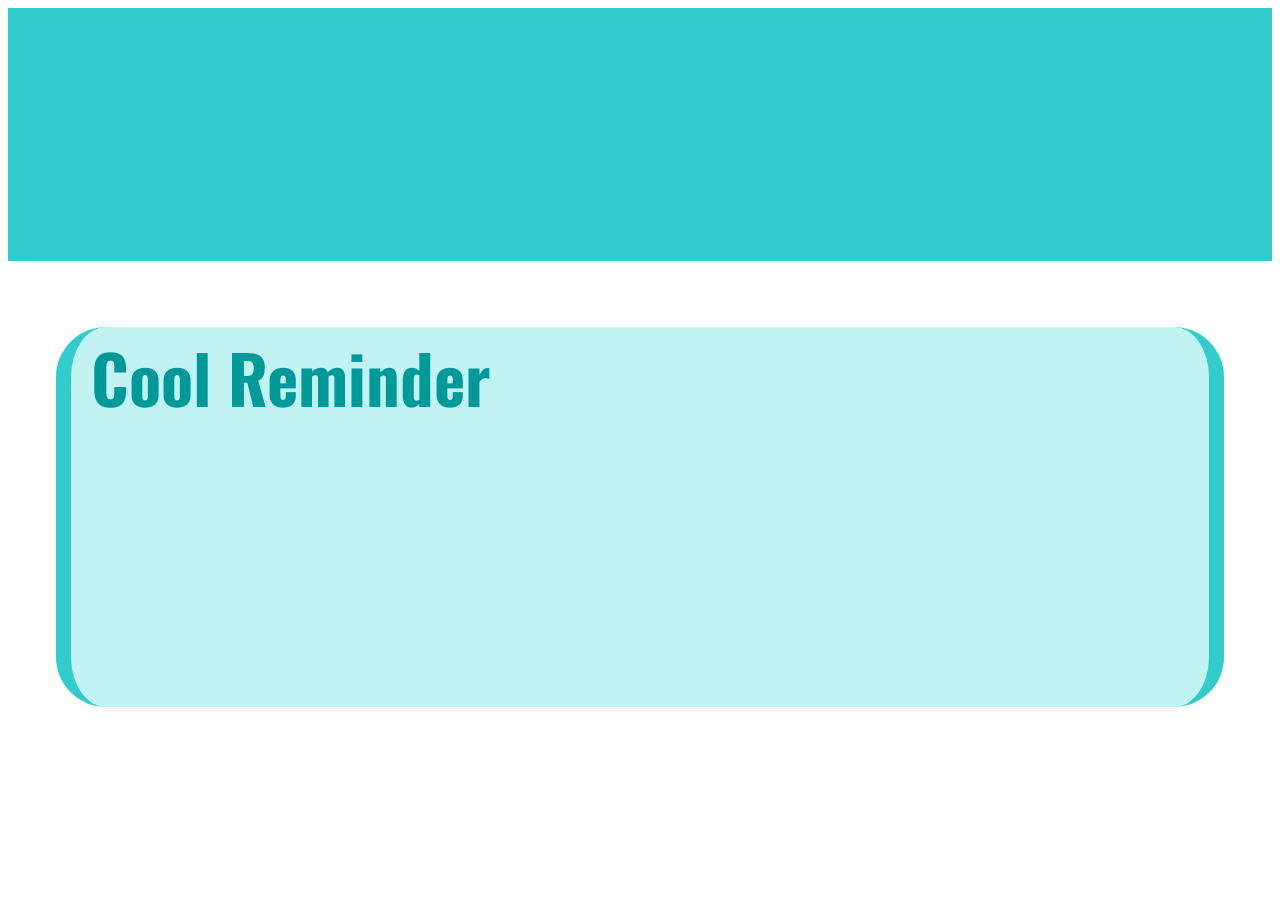
==== html/index.html @ 82d5d268 "added some more css stuff, mainly started on the little reminder boxes (and sooome js)" ====
<!DOCTYPE html>
<html>
    <head>
        <meta charset = "utf-8">
        <link rel = "stylesheet" type = "text/css" href = "../css/style.css">
        <title>App final</title>
    </head>
    <body>
        <header>

        </header>
        <!--Reminders-->
        <article id="remind_container">
            <article class="reminder_tab">
                <h1 class="reminder_name">Cool Reminder</h1>
                
            </article>
        </article>
    </body>
</html>
---- css/style.css ----
/* fonts */
@import url('https://fonts.googleapis.com/css?family=Oswald&display=swap');

/* style */
header {
    background-color: #33cccc;
    width: 100%;
    height: 0;
    padding-bottom: 20%;
}

.reminder_tab {
    background-color: #c2f3f3;
    width: 90%;
    height: 0;
    padding-bottom: 30%;
    margin: 0 auto;
    margin-top: 30px;
    border-radius: 50px;
    border-left: 15px solid #33cccc;
    border-right: 15px solid #33cccc;
}

.reminder_name {
    margin-left: 20px;
    font-family: 'Oswald', cursive;
    color: #099;
    font-size: 50pt;
}
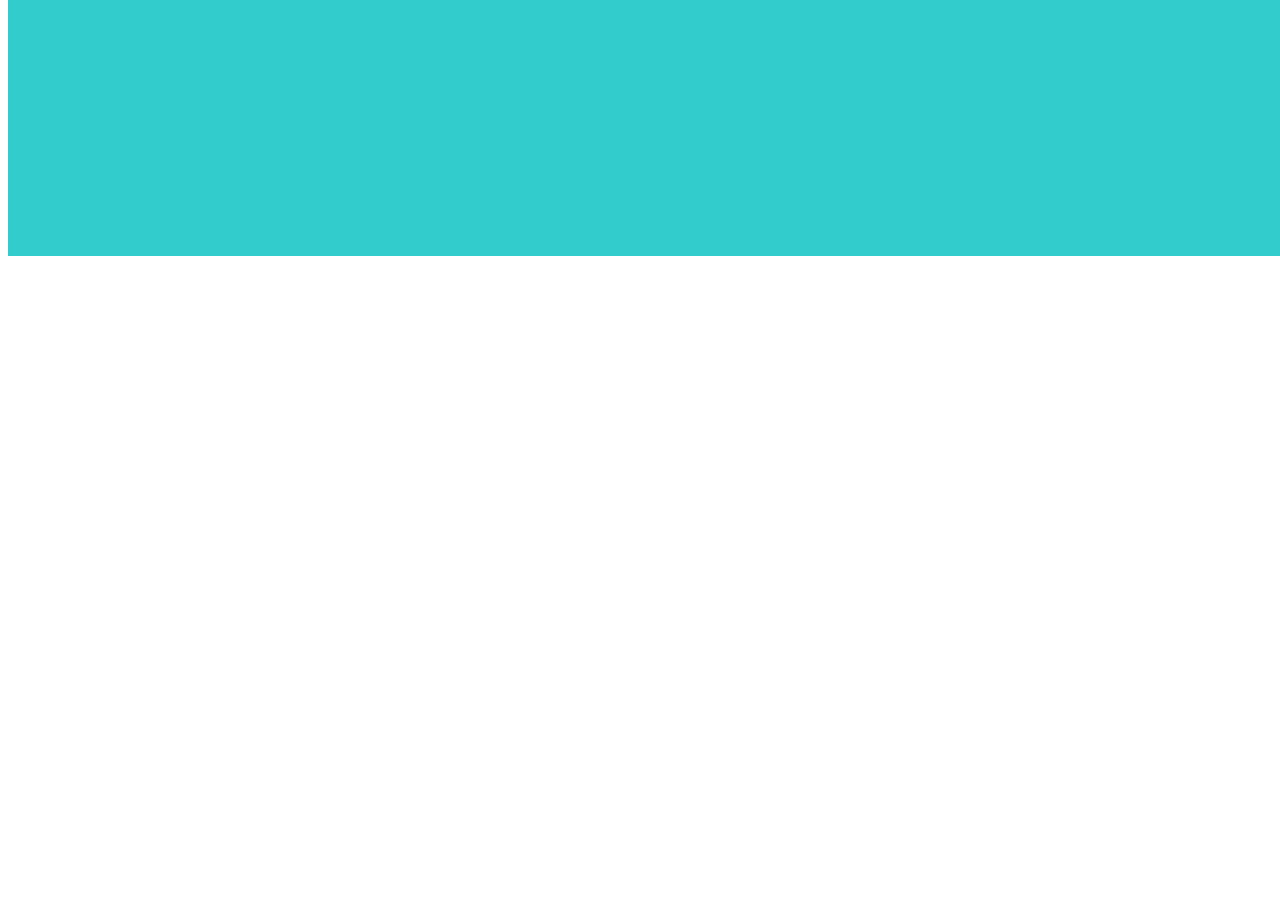
==== commit b0972584: "loop stuff works, gonna work on rest of info for reminders next" ====
--- a/html/index.html
+++ b/html/index.html
@@ -6,15 +6,12 @@
         <title>App final</title>
     </head>
     <body>
-        <header>
+        <header class = 'sticky'>
 
         </header>
         <!--Reminders-->
         <article id="remind_container">
-            <article class="reminder_tab">
-                <h1 class="reminder_name">Cool Reminder</h1>
-                
-            </article>
+            <script src="../js/index.js"></script>
         </article>
     </body>
 </html>
--- a/css/style.css
+++ b/css/style.css
@@ -6,6 +6,11 @@
     background-color: #33cccc;
     width: 100%;
     height: 0;
+    padding-bottom: 20%;
+}
+
+#remind_container {
+    padding-top: 20%;
     padding-bottom: 20%;
 }
 
@@ -26,4 +31,10 @@
     font-family: 'Oswald', cursive;
     color: #099;
     font-size: 50pt;
+}
+
+.sticky {
+    position: fixed;
+    top: 0;
+    width: 100%;
 }
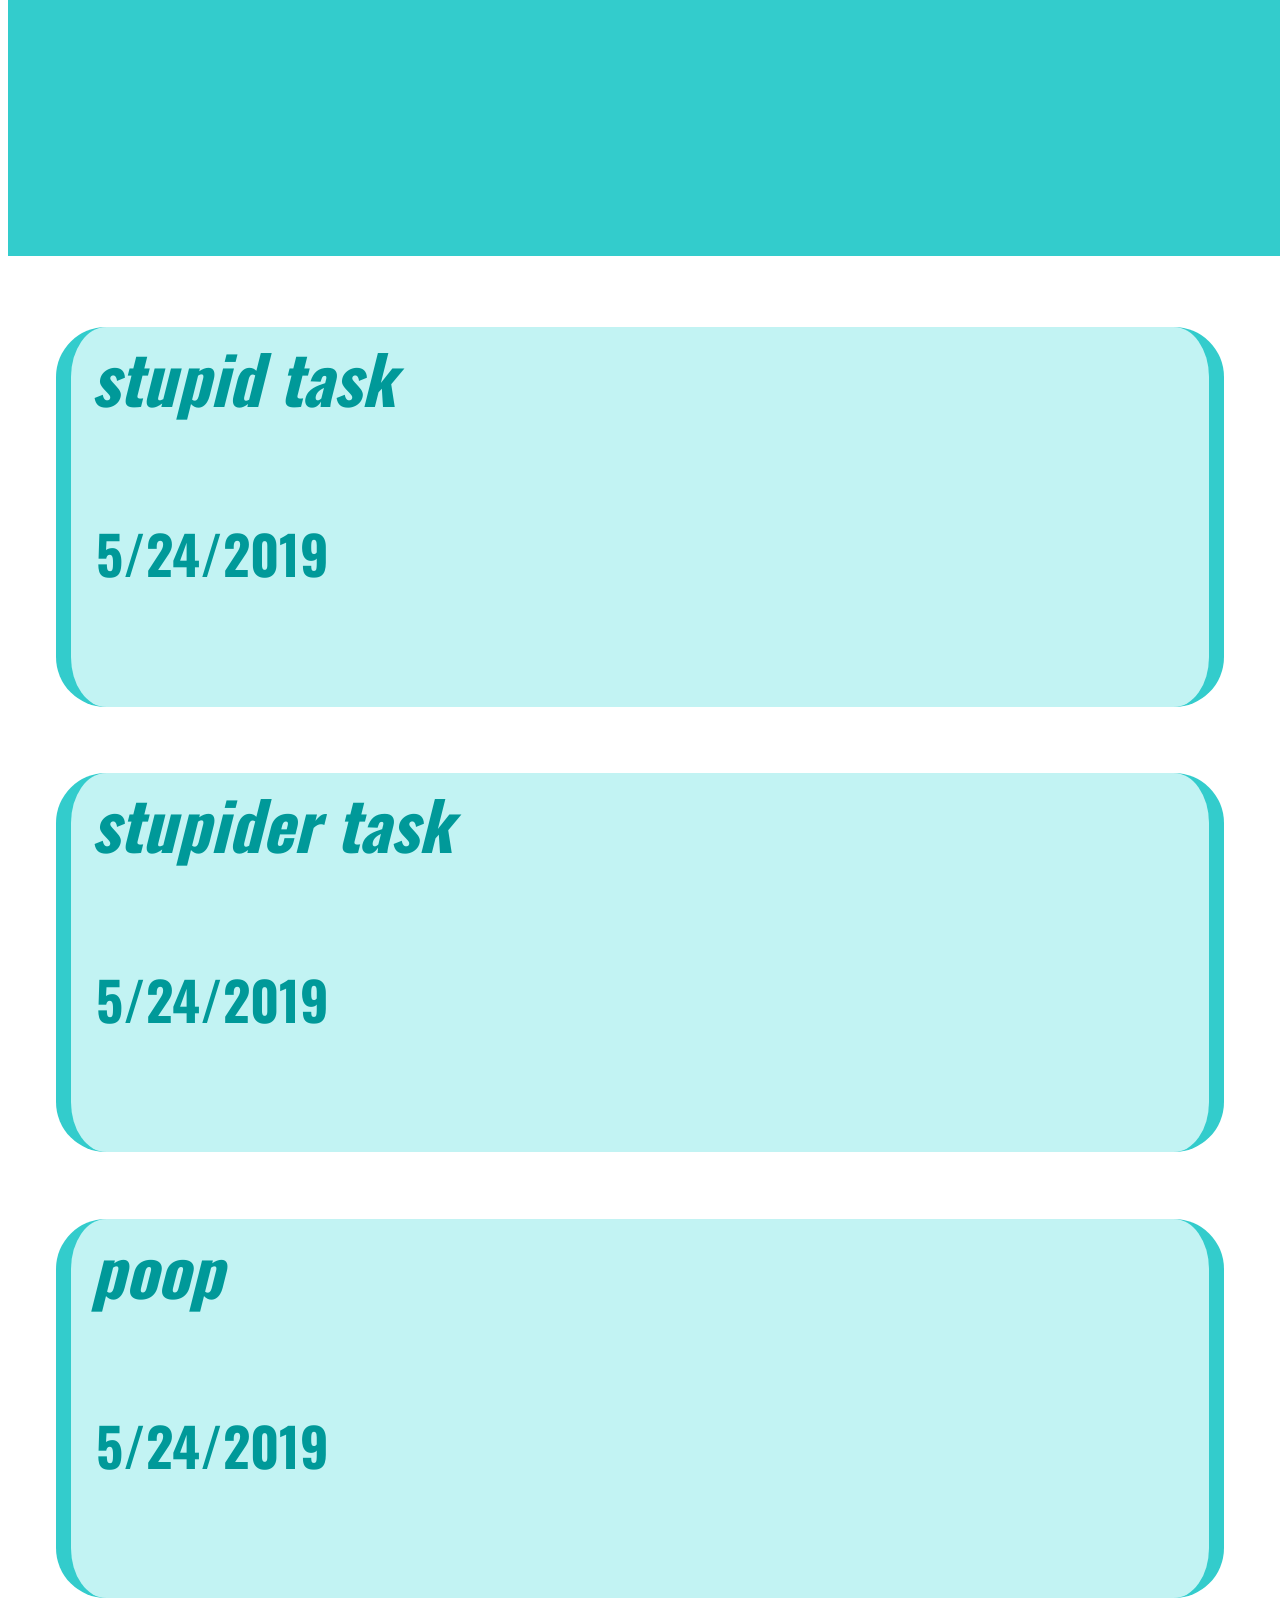
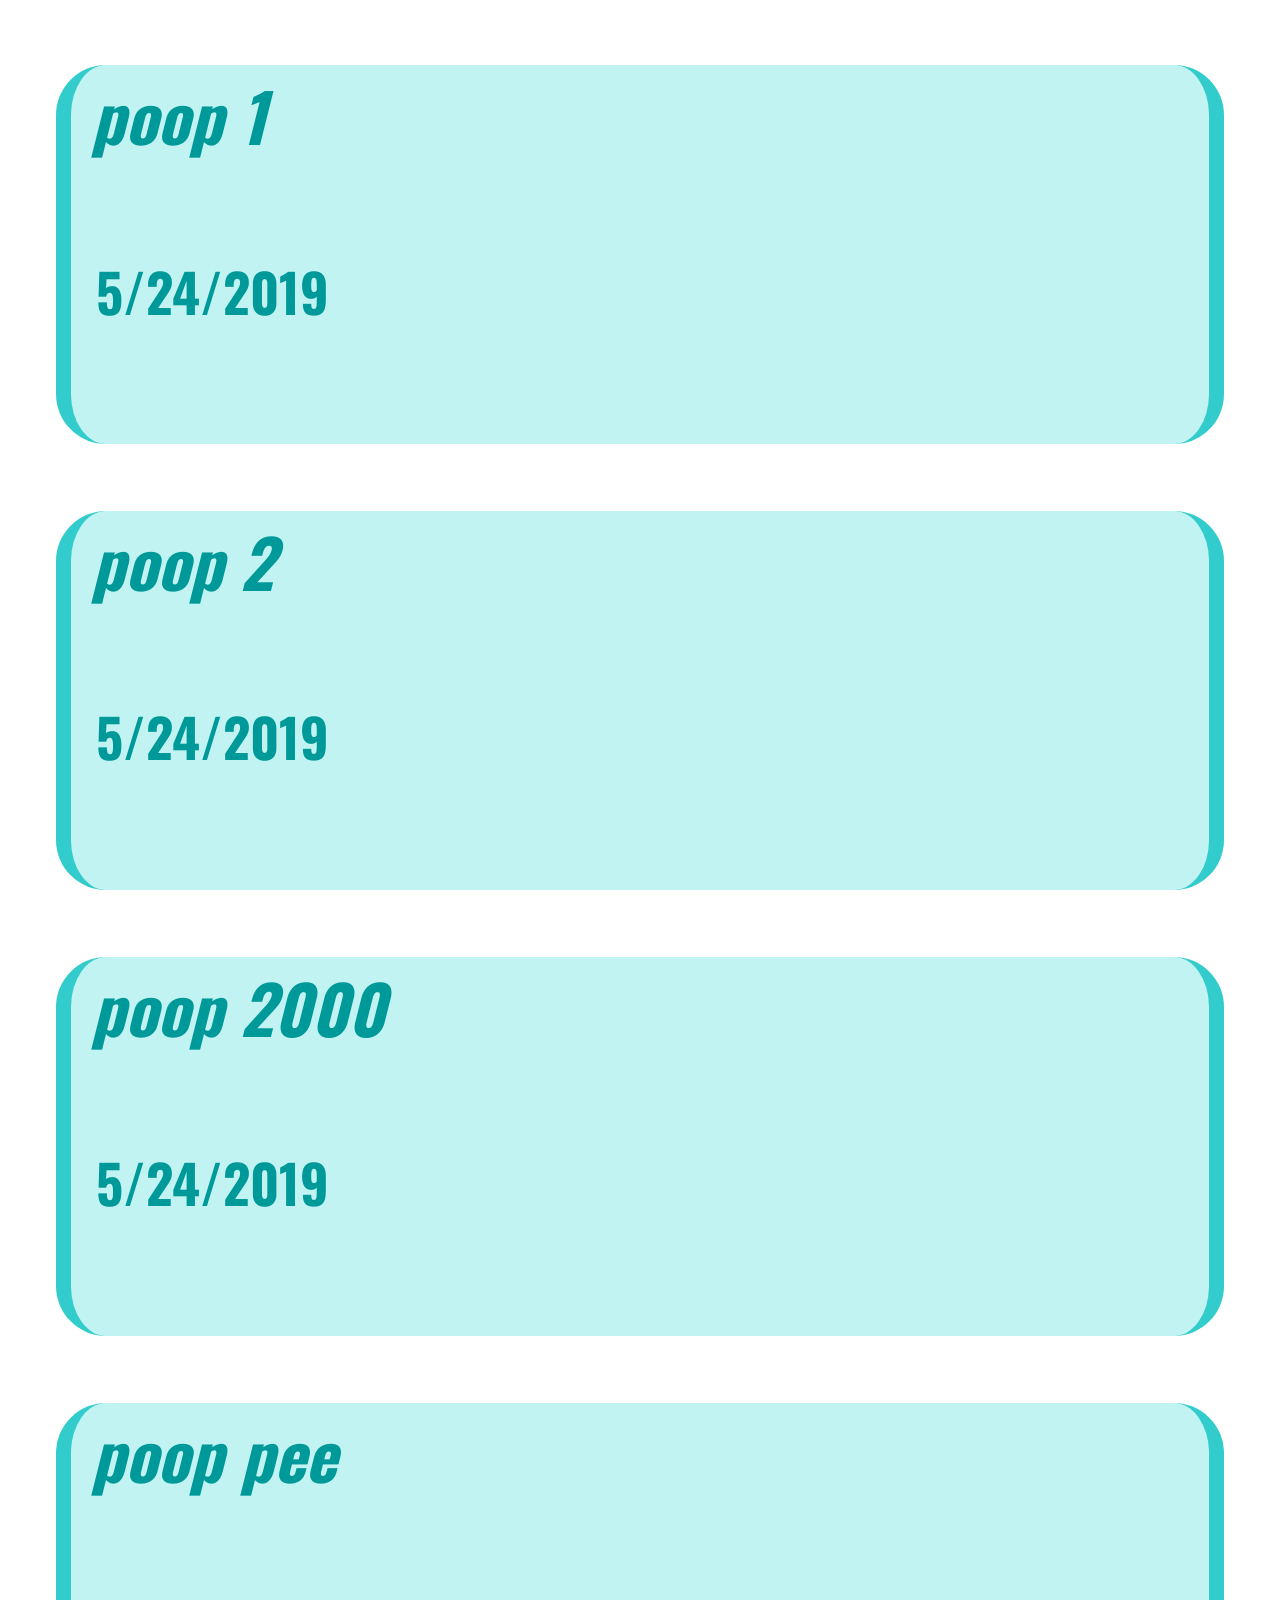
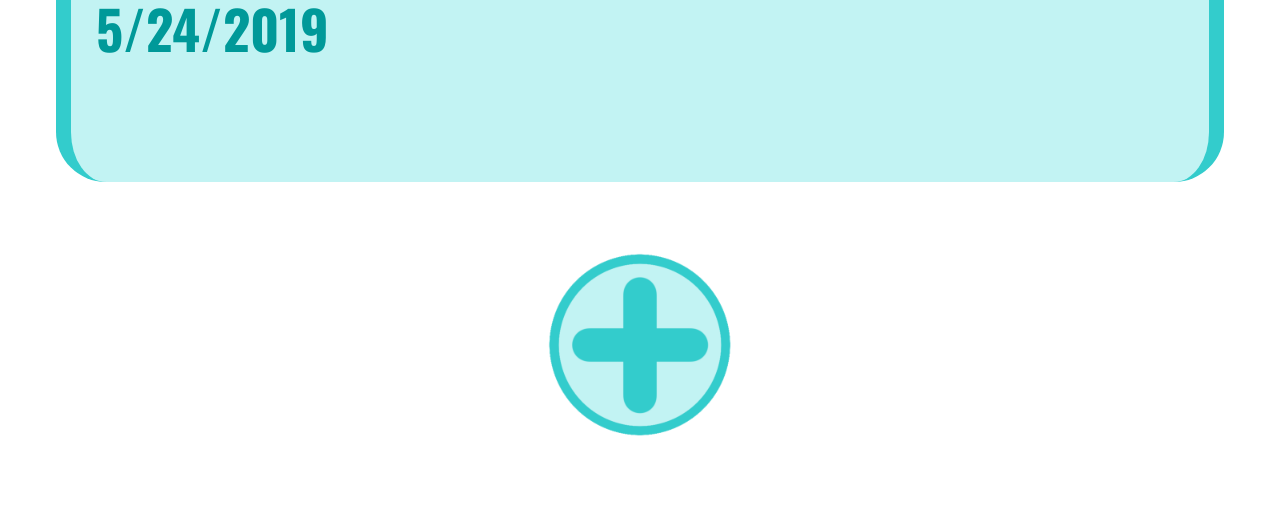
==== commit fbca75d5: "started button" ====
--- a/html/index.html
+++ b/html/index.html
@@ -13,5 +13,9 @@
         <article id="remind_container">
             <script src="../js/index.js"></script>
         </article>
+        <!--New Button-->
+        <article id="new_button_container">
+            <input id="new_button" type="image" src="../images/spr_new_button.png">
+        </article>
     </body>
 </html>
--- a/css/style.css
+++ b/css/style.css
@@ -11,7 +11,7 @@
 
 #remind_container {
     padding-top: 20%;
-    padding-bottom: 20%;
+    padding-bottom: 5%;
 }
 
 .reminder_tab {
@@ -31,6 +31,32 @@
     font-family: 'Oswald', cursive;
     color: #099;
     font-size: 50pt;
+    font-style: italic;
+}
+
+.reminder_date {
+    margin-left: 25px;
+    font-family: 'Oswald', cursive;
+    color: #099;
+    font-size: 40pt;
+    padding-top: 20px;
+}
+
+#new_button_container {
+    text-align: center;
+}
+
+#new_button {
+    margin-bottom: 5%;
+    width: 200px;
+    height: 200px;
+}
+
+#empty_obj_notif {
+    color: #bcbcbc;
+    font-family: 'Oswald', cursive;
+    margin-top: 5px;
+    font-size: 40pt;
 }
 
 .sticky {
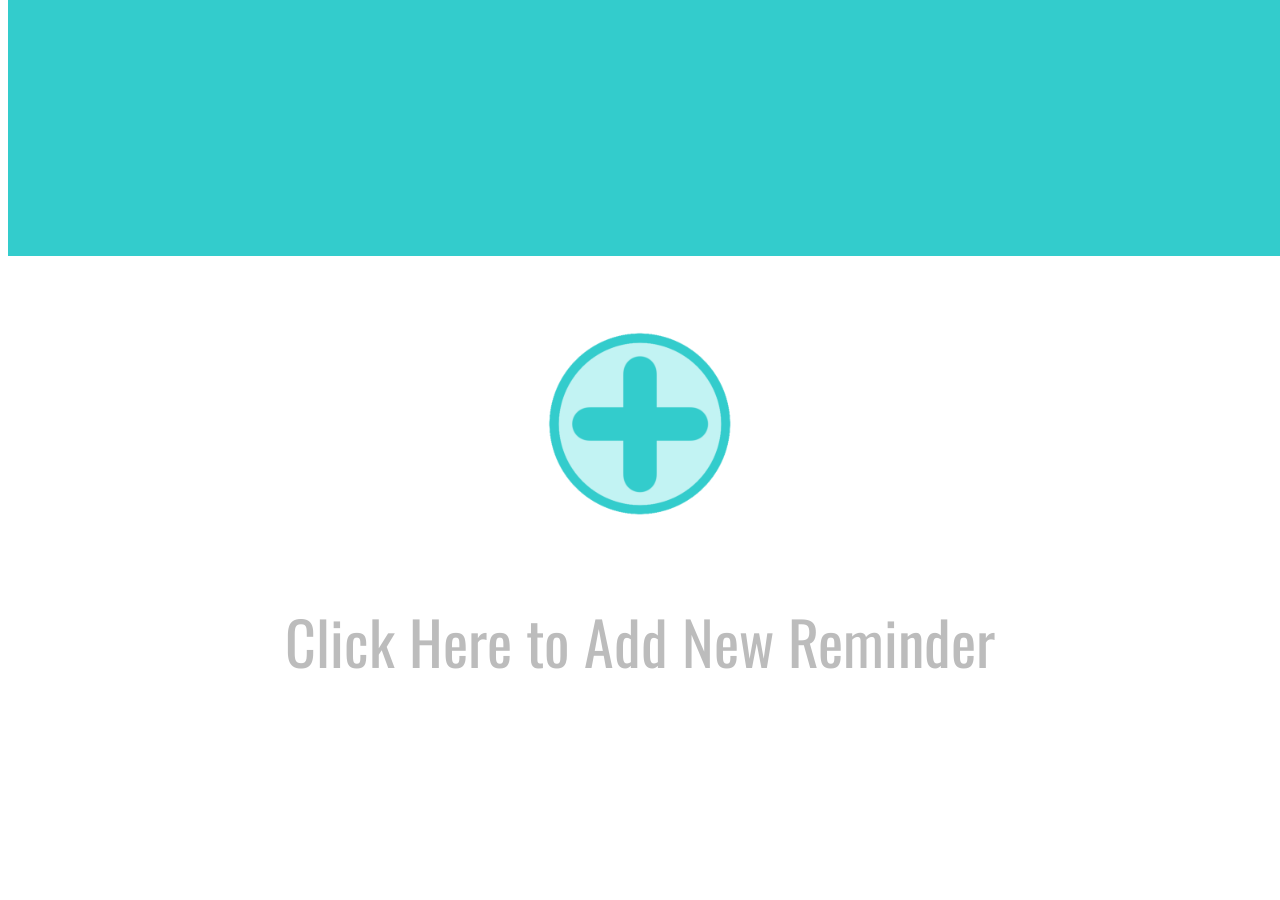
==== commit 06d1c690: "added new button notification when there are no reminders" ====
--- a/html/index.html
+++ b/html/index.html
@@ -11,11 +11,12 @@
         </header>
         <!--Reminders-->
         <article id="remind_container">
-            <script src="../js/index.js"></script>
         </article>
         <!--New Button-->
         <article id="new_button_container">
             <input id="new_button" type="image" src="../images/spr_new_button.png">
+            <!--display when there is no reminders present <p id="no_reminder_header">Click Here to Add New Reminder</p>-->
         </article>
+        <script src="../js/index.js"></script>
     </body>
 </html>
--- a/css/style.css
+++ b/css/style.css
@@ -52,11 +52,11 @@
     height: 200px;
 }
 
-#empty_obj_notif {
+#no_reminder_header {
     color: #bcbcbc;
     font-family: 'Oswald', cursive;
     margin-top: 5px;
-    font-size: 40pt;
+    font-size: 45pt;
 }
 
 .sticky {
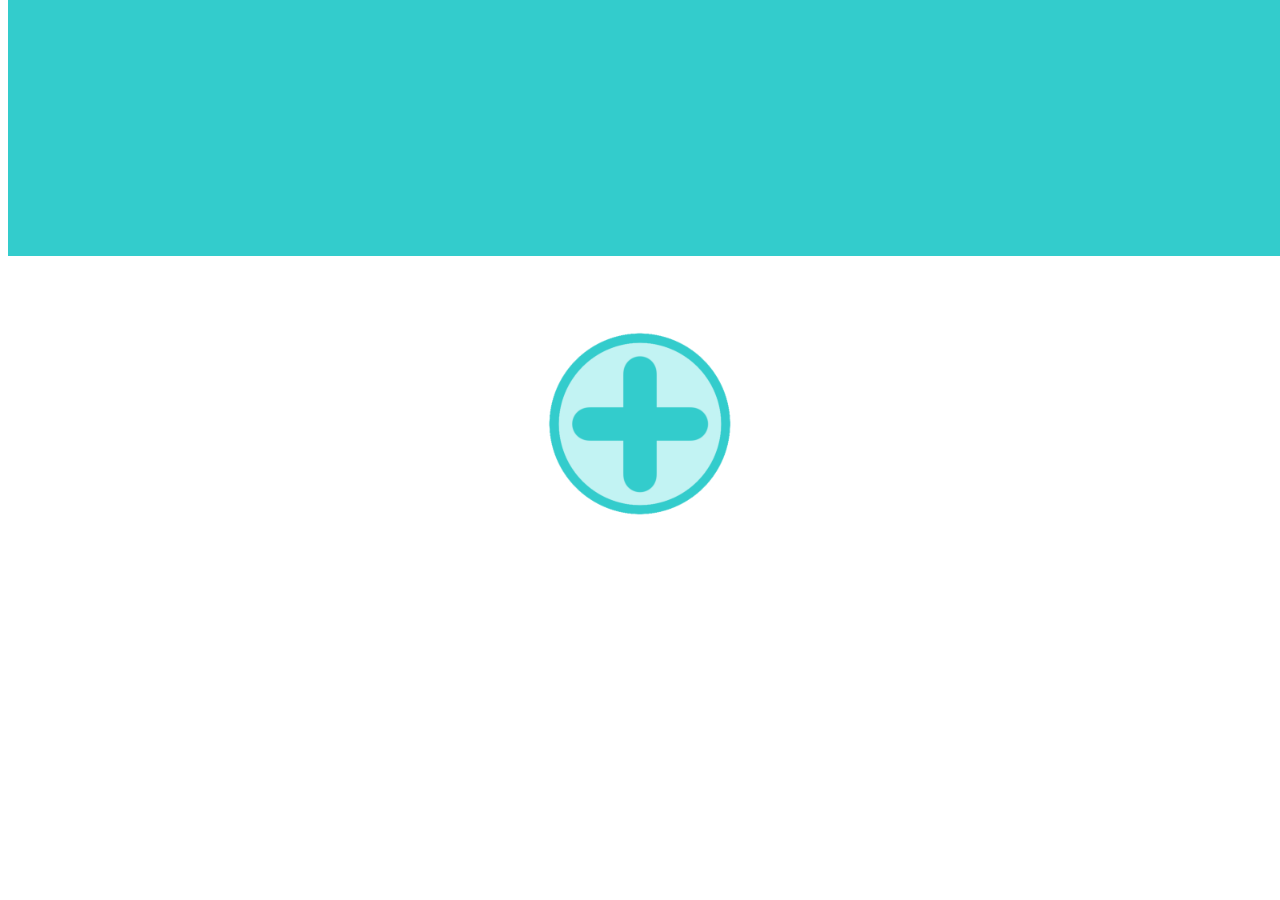
==== commit 3fd0dcee: "im tired, scared, and I hate html fourms" ====
--- a/html/index.html
+++ b/html/index.html
@@ -4,6 +4,7 @@
         <meta charset = "utf-8">
         <link rel = "stylesheet" type = "text/css" href = "../css/style.css">
         <title>App final</title>
+        <script src="https://ajax.googleapis.com/ajax/libs/jquery/3.4.0/jquery.min.js"></script>
     </head>
     <body>
         <header class = 'sticky'>
@@ -11,10 +12,11 @@
         </header>
         <!--Reminders-->
         <article id="remind_container">
+            
         </article>
         <!--New Button-->
         <article id="new_button_container">
-            <input id="new_button" type="image" src="../images/spr_new_button.png">
+            <input id="new_button" type="image" src="../images/spr_new_button.png" onclick="window.location.href = 'addReminder.html';"">
             <!--display when there is no reminders present <p id="no_reminder_header">Click Here to Add New Reminder</p>-->
         </article>
         <script src="../js/index.js"></script>
--- a/css/style.css
+++ b/css/style.css
@@ -9,9 +9,47 @@
     padding-bottom: 20%;
 }
 
+h3 {
+    font-family: 'Oswald', cursive;
+    color: #099;
+    font-size: 50px;
+}
+
 #remind_container {
     padding-top: 20%;
     padding-bottom: 5%;
+}
+
+#fourm_container {
+    padding-top: 20%;
+    padding-bottom: 5%;
+}
+
+#fourm_info {
+    margin-top: 75px;
+    margin-left: 20px;
+    margin-right: 20px;
+    text-align: center;
+    background-color: #33cccc;
+    border-radius: 50px;
+}
+
+#fourm_desc_area{
+    height: 300px;
+    margin-bottom: 50px;
+}
+
+.fourm_section {
+    margin: 0 auto;  
+    width: 90%;
+    height: 100px;
+    margin-top: 5px;
+    font-size: 50pt;
+    background-color: #c2f3f3;
+    margin-bottom: 5px;
+    font-family: 'Oswald', cursive;
+    color: #099;
+
 }
 
 .reminder_tab {
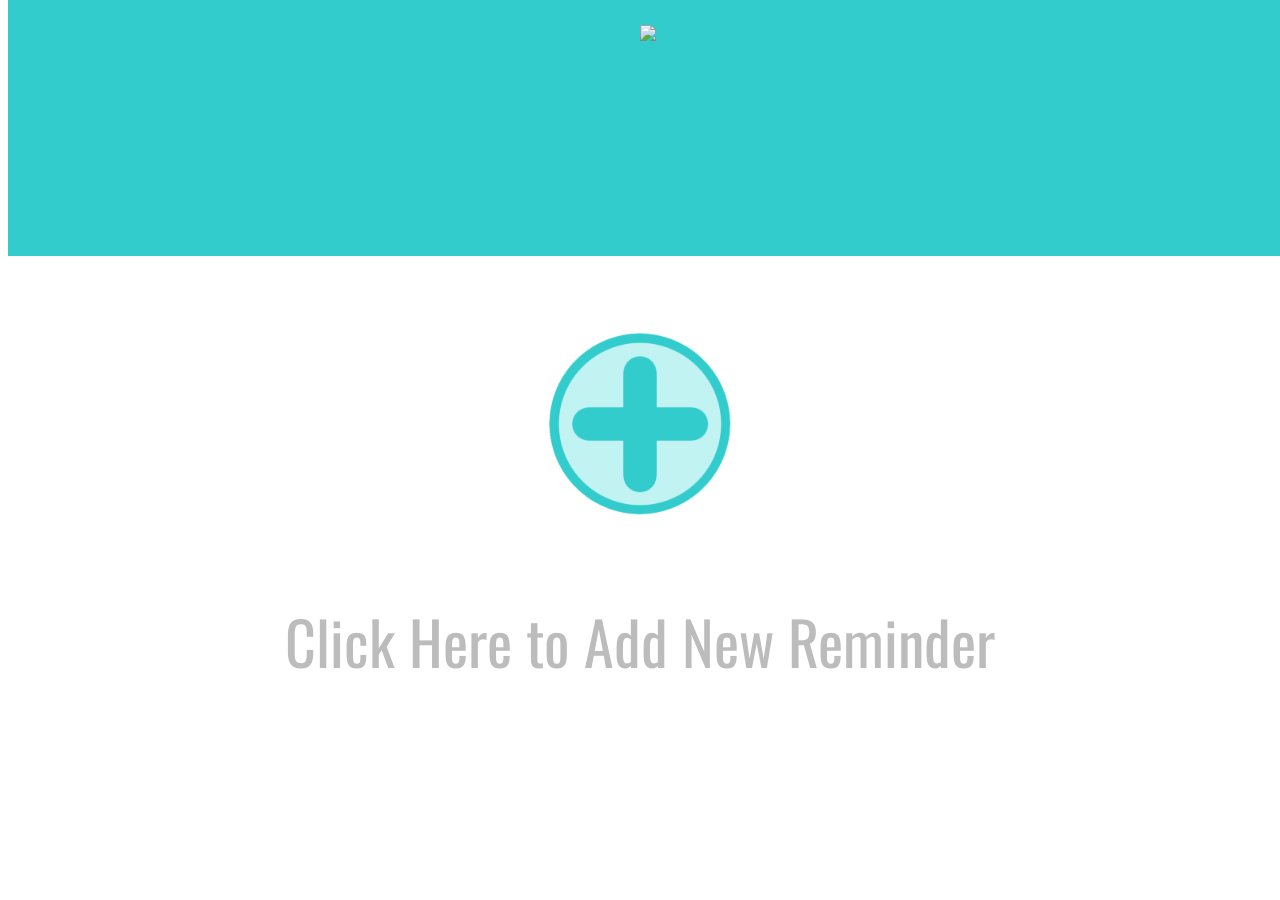
==== commit 180e3d33: "added a bunch of fancy stuff and I kinda forgot what it was" ====
--- a/html/index.html
+++ b/html/index.html
@@ -8,7 +8,7 @@
     </head>
     <body>
         <header class = 'sticky'>
-
+            <image class="logo_a" src="../images/spr_logo_white.png"></image>
         </header>
         <!--Reminders-->
         <article id="remind_container">
--- a/css/style.css
+++ b/css/style.css
@@ -90,6 +90,11 @@
     height: 200px;
 }
 
+#back_button {
+    width: 200px;
+    height: 200px;
+}
+
 #no_reminder_header {
     color: #bcbcbc;
     font-family: 'Oswald', cursive;
@@ -101,4 +106,29 @@
     position: fixed;
     top: 0;
     width: 100%;
+    text-align: center;
+}
+
+.header_button_container{
+    text-align: left;
+    float: left;
+}
+
+.logo_a{
+    padding-top: 25px;
+    width: 550px;
+    height: auto;
+}
+
+.logo_b{
+    padding-top: 25px;
+    width: 550px;
+    height: auto;
+    padding-right: 200px;
+}
+
+#submit_button{
+    width:250px;
+    height:250px;
+    padding-bottom: 10px;
 }
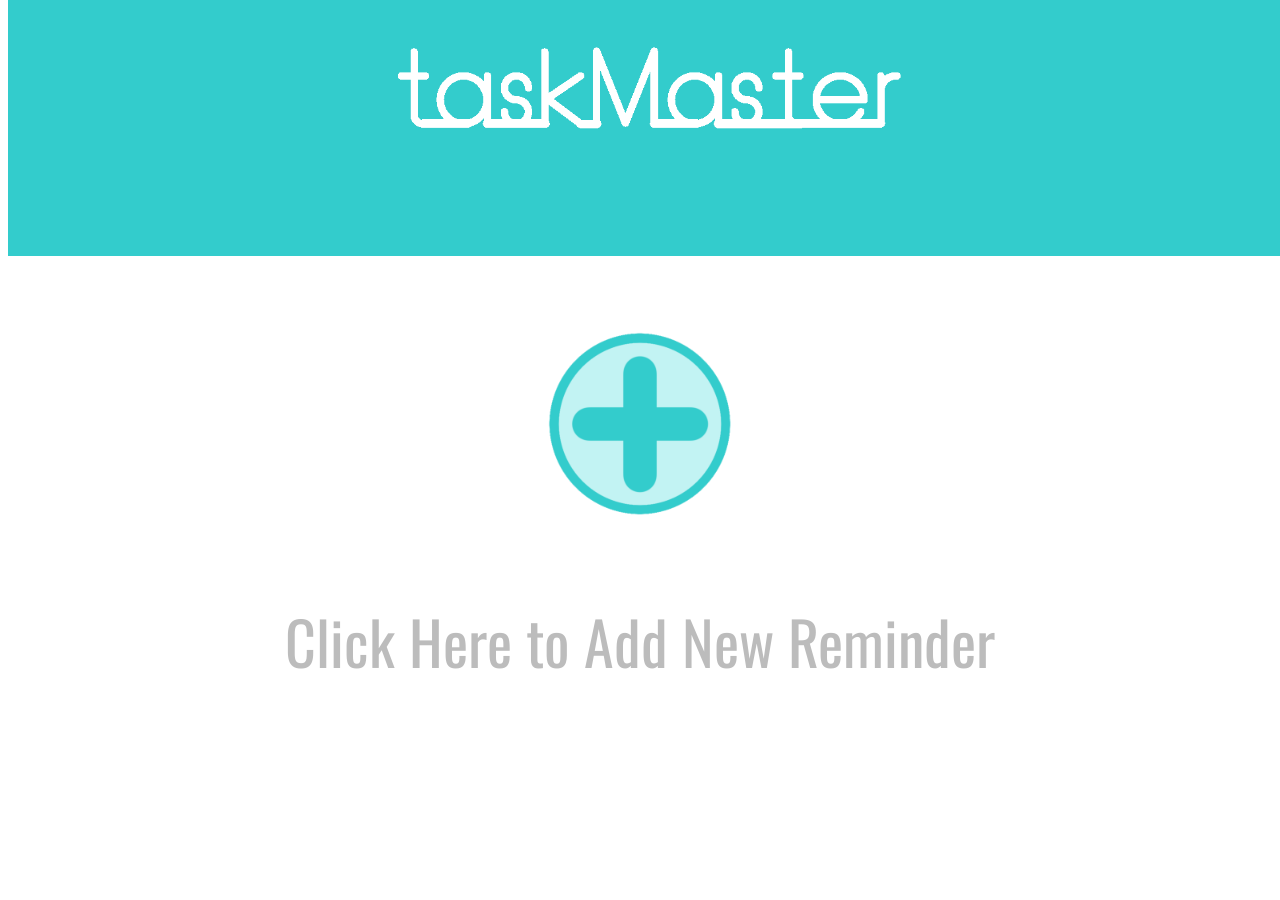
==== commit 0f2e357a: "added lots of stuff, description support and deletions. Basically done at this point" ====
--- a/html/index.html
+++ b/html/index.html
@@ -12,11 +12,18 @@
         </header>
         <!--Reminders-->
         <article id="remind_container">
-            
+                <!--<article class="reminder_tab">
+                     <h1 class="reminder_name">template</h1>
+                     <h2 class="reminder_date">mm/dd/yyyy ; xx:xx</h2>
+                     <p class="reminder_desc">Description text description text description text description text</p>
+                     <input class="tab_button" type="image" src="../images/spr_tab_button.png">
+                     <input class="delete_button" type="image" src="../images/spr_delete_button.png">
+                </article>-->
         </article>
+        <script src="../js/reminderClickHandler.js"></script>
         <!--New Button-->
         <article id="new_button_container">
-            <input id="new_button" type="image" src="../images/spr_new_button.png" onclick="window.location.href = 'addReminder.html';"">
+            <input id="new_button" type="image" src="../images/spr_new_button.png" onclick="window.location.href = 'addReminder.html';">
             <!--display when there is no reminders present <p id="no_reminder_header">Click Here to Add New Reminder</p>-->
         </article>
         <script src="../js/index.js"></script>
--- a/css/style.css
+++ b/css/style.css
@@ -55,8 +55,8 @@
 .reminder_tab {
     background-color: #c2f3f3;
     width: 90%;
-    height: 0;
-    padding-bottom: 30%;
+    height: auto;
+    padding-bottom: 1%;
     margin: 0 auto;
     margin-top: 30px;
     border-radius: 50px;
@@ -88,6 +88,7 @@
     margin-bottom: 5%;
     width: 200px;
     height: 200px;
+    position: relative;
 }
 
 #back_button {
@@ -131,4 +132,34 @@
     width:250px;
     height:250px;
     padding-bottom: 10px;
-}+}
+
+.reminder_desc{
+    margin-top: 5%;
+    background-color: #099;
+    color: #c2f3f3;
+    font-family: 'Oswald', cursive;
+    font-size: 35pt;
+    word-break: break-all;
+    border-radius: 50px;
+    padding-bottom: 50%;
+    width: 80%;
+    margin: 0 auto;
+    padding-left: 5%;
+    padding-right: 5%;
+}
+
+.tab_button{
+    width: 100px;
+    height: 100px;
+    margin-left: 2%;
+    margin-top: 2%;
+}
+
+.delete_button{
+    width: 100px;
+    height: 100px;
+    margin-right: 2%;
+    margin-top: 2%;
+    float:right;
+}
